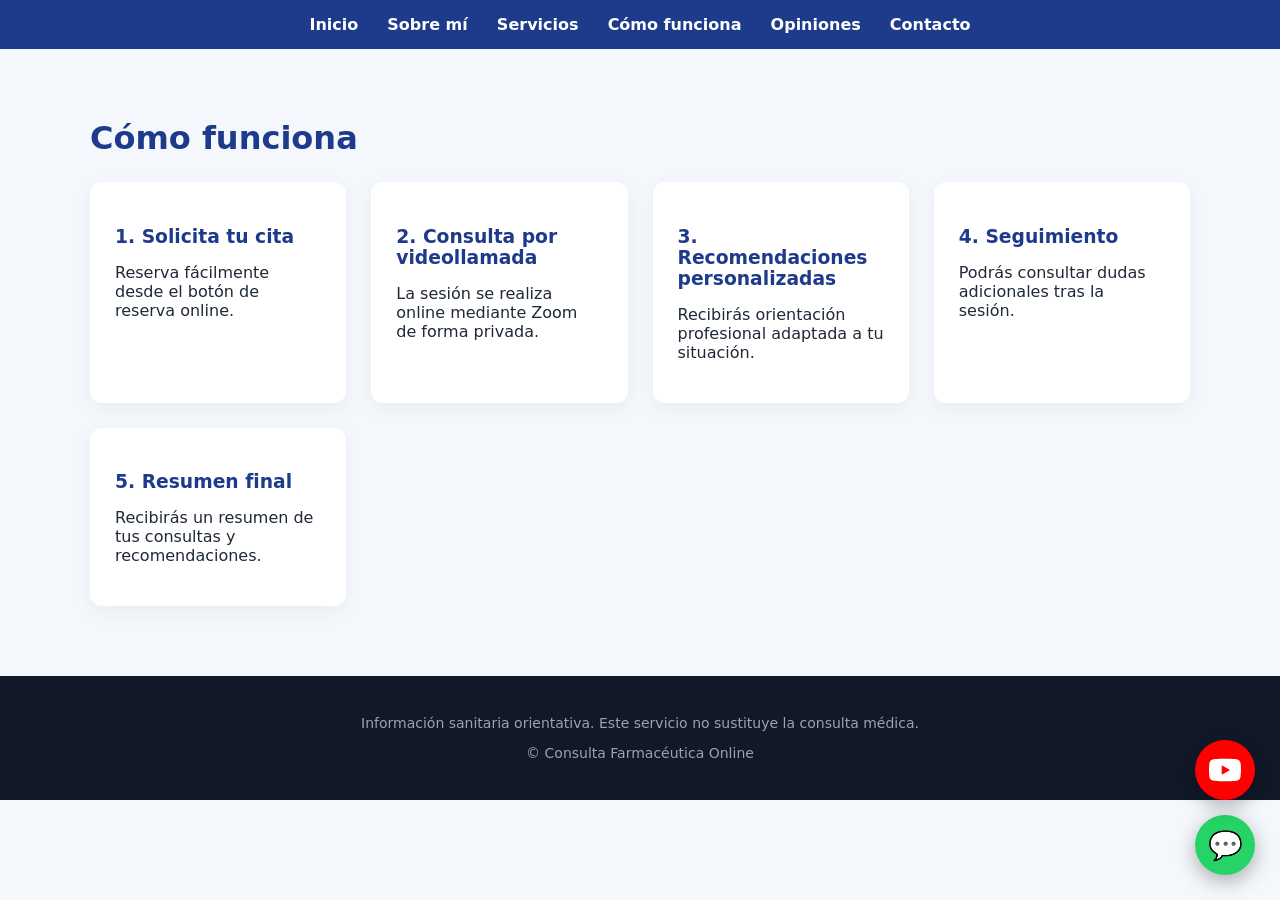
==== como-funciona.html @ 1747aa46 "Update como-funciona.html" ====
<!DOCTYPE html>
<html lang="es">
<head>
<meta charset="UTF-8">
<meta name="viewport" content="width=device-width, initial-scale=1.0">
<title>Cómo funciona | Consulta Farmacéutica Online</title>
<link rel="stylesheet" href="style.css">
</head>
<body>

<nav>
<a href="index.html">Inicio</a>
<a href="sobre-mi.html">Sobre mí</a>
<a href="servicios.html">Servicios</a>
<a href="como-funciona.html">Cómo funciona</a>
<a href="opiniones.html">Opiniones</a>
<a href="contacto.html">Contacto</a>
</nav>

<section id="como-funciona">
<h2>Cómo funciona</h2>
<div class="steps">
<div class="step"><h3>1. Solicita tu cita</h3><p>Reserva fácilmente desde el botón de reserva online.</p></div>
<div class="step"><h3>2. Consulta por videollamada</h3><p>La sesión se realiza online mediante Zoom de forma privada.</p></div>
<div class="step"><h3>3. Recomendaciones personalizadas</h3><p>Recibirás orientación profesional adaptada a tu situación.</p></div>
<div class="step"><h3>4. Seguimiento</h3><p>Podrás consultar dudas adicionales tras la sesión.</p></div>
<div class="step"><h3>5. Resumen final</h3><p>Recibirás un resumen de tus consultas y recomendaciones.</p></div>
</div>
</section>

<a href="https://wa.me/34625144845" class="fab-whatsapp" target="_blank">💬</a>
<a href="https://youtube.com/channel/UCDDb7wsbE4SwzOxpXb_AQJw" class="fab-youtube" target="_blank">
<svg viewBox="0 0 24 24" width="32" height="32" fill="white">
<path d="M23.498 6.186a2.946 2.946 0 0 0-2.072-2.077C19.387 3.5 12 3.5 12 3.5s-7.387 0-9.426.609a2.946 2.946 0 0 0-2.072 2.077C0 8.217 0 12 0 12s0 3.783.502 5.814a2.946 2.946 0 0 0 2.072 2.077C4.613 20.5 12 20.5 12 20.5s7.387 0 9.426-.609a2.946 2.946 0 0 0 2.072-2.077C24 15.783 24 12 24 12s0-3.783-.502-5.814zM9.545 15.568V8.432L15.818 12l-6.273 3.568z"/>
</svg>
</a>

<footer>
<p>Información sanitaria orientativa. Este servicio no sustituye la consulta médica.</p>
<p>© Consulta Farmacéutica Online</p>
</footer>

</body>
</html>
---- style.css ----
/* Reset y fuentes */
body {
    font-family: system-ui,-apple-system,Segoe UI,Roboto,Arial,sans-serif;
    margin: 0;
    background: #f4f7fb;
    color: #1f2937;
}

/* Header / Hero */
header {
    position: relative;
    background: url('images/portada-consulta-farmaceutica.png') center/cover no-repeat;
    height: 600px;
    text-align: center;
    color: white;
}
header h1 {
    font-size: 48px;
    margin-top: 180px;
    text-shadow: 2px 2px 6px rgba(0,0,0,0.6);
}
header p {
    font-size: 20px;
    margin-top: 15px;
    text-shadow: 1px 1px 4px rgba(0,0,0,0.5);
}
.cta {
    margin-top: 25px;
}
button {
    background: white;
    color: #1e3a8a;
    border: none;
    padding: 14px 28px;
    border-radius: 8px;
    font-size: 16px;
    font-weight: 600;
    cursor: pointer;
}
button:hover {background: #2563eb; color:white;}

/* Navegación */
nav {
    text-align: center;
    background: #1e3a8a;
    padding: 15px 0;
}
nav a {
    color: white;
    margin: 0 12px;
    text-decoration: none;
    font-weight: bold;
}
nav a:hover {text-decoration: underline;}

/* Secciones generales */
section {
    max-width: 1100px;
    margin: 70px auto;
    padding: 0 20px;
}
h2 {font-size: 32px; margin-bottom: 25px; color: #1e3a8a;}
h3 {color:#1e3a8a; margin-bottom:10px;}

/* Sobre mí */
.about {
    display: grid;
    grid-template-columns: 1fr 1fr;
    gap: 40px;
    align-items: center;
}
.about img {
    width: 100%;
    border-radius: 14px;
}

/* Servicios */
.services {
    display: grid;
    grid-template-columns: repeat(auto-fit,minmax(240px,1fr));
    gap: 25px;
}
.card {
    background:white;
    padding:25px;
    border-radius:14px;
    box-shadow:0 6px 20px rgba(0,0,0,0.05);
    transition:0.3s;
}
.card:hover {transform:translateY(-4px);}
.card p {margin-bottom:10px;}

/* Cómo funciona */
.steps {
    display:grid;
    grid-template-columns:repeat(auto-fit,minmax(220px,1fr));
    gap:25px;
}
.step {
    background:white;
    padding:25px;
    border-radius:12px;
    box-shadow:0 6px 20px rgba(0,0,0,0.05);
}

/* Opiniones */
.testimonials {
    display:grid;
    grid-template-columns:repeat(auto-fit,minmax(260px,1fr));
    gap:25px;
}
.testimonial {
    background:white;
    padding:25px;
    border-radius:12px;
    box-shadow:0 6px 20px rgba(0,0,0,0.05);
    font-style:italic;
}

/* Contacto */
.contact {
    background:#1e3a8a;
    color:white;
    border-radius:18px;
    padding:50px;
    text-align:center;
}

/* Botones flotantes */
.fab-whatsapp, .fab-youtube {
    position:fixed;
    right:25px;
    display:flex;
    align-items:center;
    justify-content:center;
    box-shadow:0 6px 20px rgba(0,0,0,0.3);
    border-radius:50%;
    text-decoration:none;
    transition:0.3s;
    z-index:200;
}
.fab-whatsapp {
    bottom:25px;
    background:#25d366;
    color:white;
    width:60px;
    height:60px;
    font-size:28px;
}
.fab-youtube {
    bottom:100px;
    background:#FF0000;
    width:60px;
    height:60px;
}
.fab-whatsapp:hover, .fab-youtube:hover {transform:scale(1.15);}

/* Footer */
footer {
    background:#111827;
    color:#9ca3af;
    text-align:center;
    padding:25px;
    font-size:14px;
}
footer a {color:#2c7be5;text-decoration:none;font-weight:bold;}
footer a:hover {text-decoration:underline;}

/* Responsive */
@media(max-width:800px){
    .about {grid-template-columns:1fr;}
    header h1 {font-size:36px; margin-top:140px;}
    header p {font-size:16px;}
    }
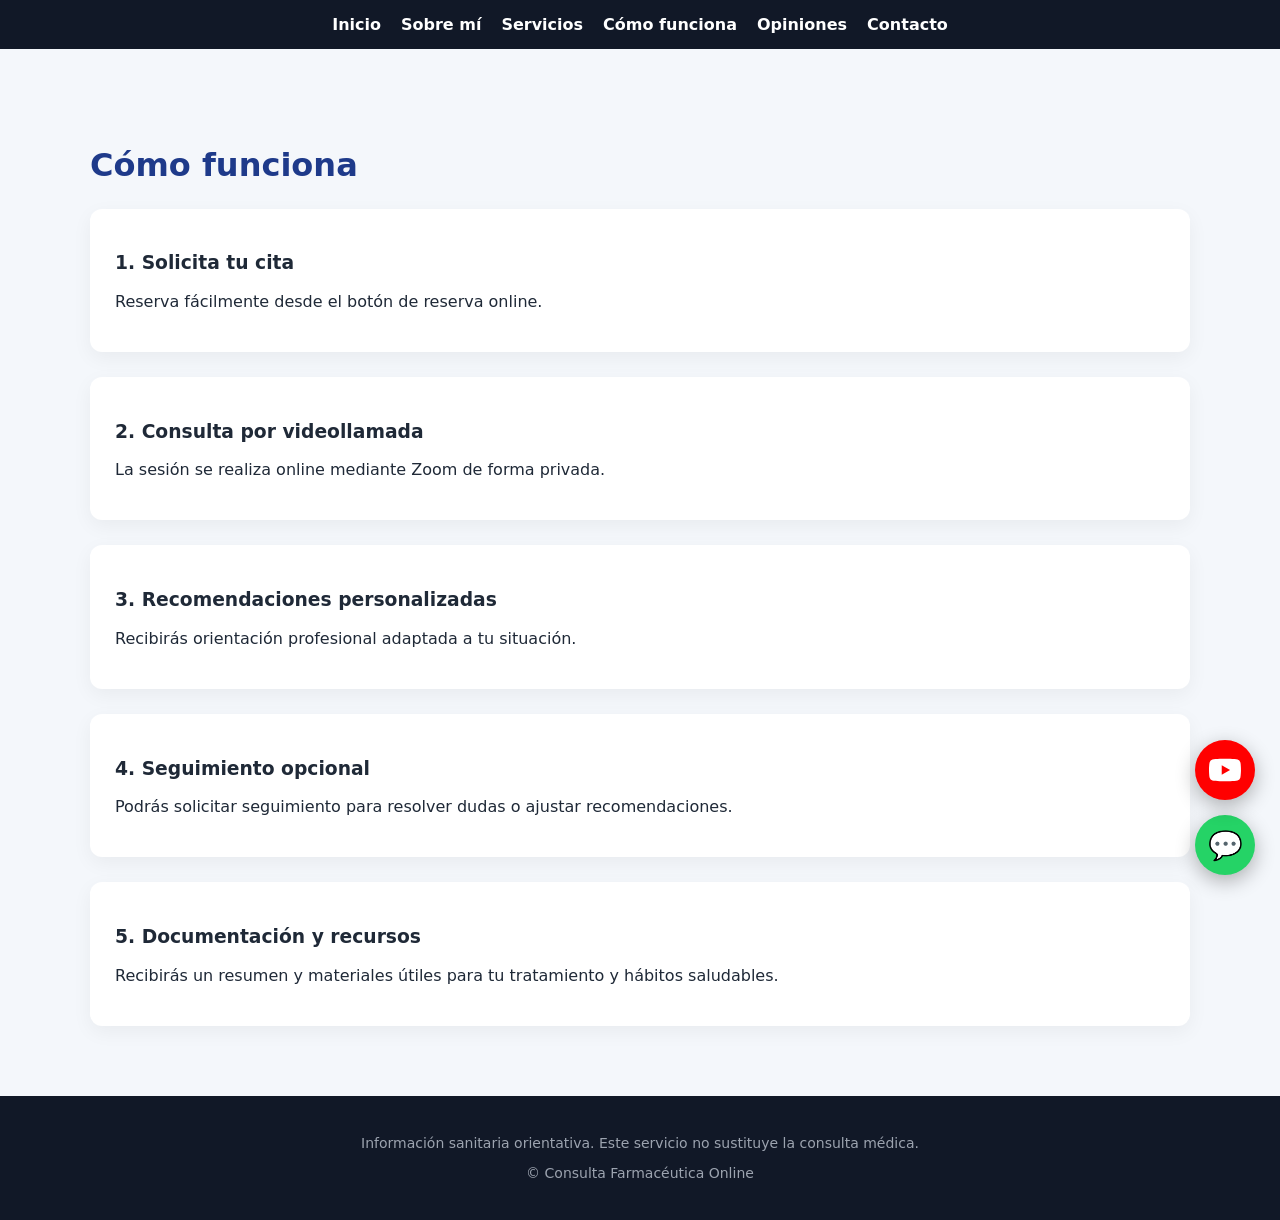
==== commit 0546284d: "Update como-funciona.html" ====
--- a/como-funciona.html
+++ b/como-funciona.html
@@ -20,11 +20,32 @@
 <section id="como-funciona">
 <h2>Cómo funciona</h2>
 <div class="steps">
-<div class="step"><h3>1. Solicita tu cita</h3><p>Reserva fácilmente desde el botón de reserva online.</p></div>
-<div class="step"><h3>2. Consulta por videollamada</h3><p>La sesión se realiza online mediante Zoom de forma privada.</p></div>
-<div class="step"><h3>3. Recomendaciones personalizadas</h3><p>Recibirás orientación profesional adaptada a tu situación.</p></div>
-<div class="step"><h3>4. Seguimiento</h3><p>Podrás consultar dudas adicionales tras la sesión.</p></div>
-<div class="step"><h3>5. Resumen final</h3><p>Recibirás un resumen de tus consultas y recomendaciones.</p></div>
+
+<div class="step">
+<h3>1. Solicita tu cita</h3>
+<p>Reserva fácilmente desde el botón de reserva online.</p>
+</div>
+
+<div class="step">
+<h3>2. Consulta por videollamada</h3>
+<p>La sesión se realiza online mediante Zoom de forma privada.</p>
+</div>
+
+<div class="step">
+<h3>3. Recomendaciones personalizadas</h3>
+<p>Recibirás orientación profesional adaptada a tu situación.</p>
+</div>
+
+<div class="step">
+<h3>4. Seguimiento opcional</h3>
+<p>Podrás solicitar seguimiento para resolver dudas o ajustar recomendaciones.</p>
+</div>
+
+<div class="step">
+<h3>5. Documentación y recursos</h3>
+<p>Recibirás un resumen y materiales útiles para tu tratamiento y hábitos saludables.</p>
+</div>
+
 </div>
 </section>
 
--- a/style.css
+++ b/style.css
@@ -1,174 +1,119 @@
-/* Reset y fuentes */
+/* Estilos globales */
 body {
-    font-family: system-ui,-apple-system,Segoe UI,Roboto,Arial,sans-serif;
-    margin: 0;
-    background: #f4f7fb;
-    color: #1f2937;
+  font-family: system-ui, -apple-system, Segoe UI, Roboto, Arial, sans-serif;
+  margin: 0;
+  background: #f4f7fb;
+  color: #1f2937;
 }
 
-/* Header / Hero */
-header {
-    position: relative;
-    background: url('images/portada-consulta-farmaceutica.png') center/cover no-repeat;
-    height: 600px;
-    text-align: center;
-    color: white;
+/* Hero portada */
+.hero {
+  position: relative;
+  height: 100vh;
+  display: flex;
+  justify-content: center;
+  align-items: center;
+  text-align: center;
+  color: white;
 }
-header h1 {
-    font-size: 48px;
-    margin-top: 180px;
-    text-shadow: 2px 2px 6px rgba(0,0,0,0.6);
+.hero-background {
+  position: absolute;
+  top: 0; left: 0; width: 100%; height: 100%;
+  background: url('images/portada-consulta-farmaceutica.png') center/cover no-repeat;
+  z-index: 1;
+  filter: brightness(0.5);
 }
-header p {
-    font-size: 20px;
-    margin-top: 15px;
-    text-shadow: 1px 1px 4px rgba(0,0,0,0.5);
+.hero-content {
+  position: relative;
+  z-index: 2;
+  max-width: 900px;
+  padding: 20px;
 }
-.cta {
-    margin-top: 25px;
+.hero-content h1 {
+  font-size: 3rem;
+  margin-bottom: 15px;
 }
-button {
-    background: white;
-    color: #1e3a8a;
-    border: none;
-    padding: 14px 28px;
-    border-radius: 8px;
-    font-size: 16px;
-    font-weight: 600;
-    cursor: pointer;
+.hero-content p {
+  font-size: 1.2rem;
+  margin-bottom: 20px;
 }
-button:hover {background: #2563eb; color:white;}
+.hero-content button {
+  background: #1e3a8a;
+  color: white;
+  border: none;
+  padding: 14px 28px;
+  border-radius: 8px;
+  font-size: 16px;
+  font-weight: 600;
+  cursor: pointer;
+}
+.hero-warning {
+  margin-top: 15px;
+  font-size: 0.9rem;
+  opacity: 0.85;
+}
 
 /* Navegación */
 nav {
-    text-align: center;
-    background: #1e3a8a;
-    padding: 15px 0;
+  display: flex;
+  justify-content: center;
+  gap: 20px;
+  padding: 15px;
+  background: #111827;
 }
 nav a {
-    color: white;
-    margin: 0 12px;
-    text-decoration: none;
-    font-weight: bold;
-}
-nav a:hover {text-decoration: underline;}
-
-/* Secciones generales */
-section {
-    max-width: 1100px;
-    margin: 70px auto;
-    padding: 0 20px;
-}
-h2 {font-size: 32px; margin-bottom: 25px; color: #1e3a8a;}
-h3 {color:#1e3a8a; margin-bottom:10px;}
-
-/* Sobre mí */
-.about {
-    display: grid;
-    grid-template-columns: 1fr 1fr;
-    gap: 40px;
-    align-items: center;
-}
-.about img {
-    width: 100%;
-    border-radius: 14px;
+  color: white;
+  text-decoration: none;
+  font-weight: 600;
 }
 
-/* Servicios */
-.services {
-    display: grid;
-    grid-template-columns: repeat(auto-fit,minmax(240px,1fr));
-    gap: 25px;
+/* Secciones */
+section {
+  max-width: 1100px;
+  margin: auto;
+  padding: 70px 20px;
 }
-.card {
-    background:white;
-    padding:25px;
-    border-radius:14px;
-    box-shadow:0 6px 20px rgba(0,0,0,0.05);
-    transition:0.3s;
-}
-.card:hover {transform:translateY(-4px);}
-.card p {margin-bottom:10px;}
+h2 { color: #1e3a8a; font-size: 2rem; margin-bottom: 25px; }
+.about, .services, .steps, .testimonials { display: grid; gap: 25px; }
+.about { grid-template-columns: 1fr 1fr; align-items: center; }
+.services { grid-template-columns: repeat(auto-fit,minmax(240px,1fr)); }
+.card, .step, .testimonial { background: white; padding: 25px; border-radius: 12px; box-shadow: 0 6px 20px rgba(0,0,0,0.05); }
+.card:hover { transform: translateY(-4px); transition: .2s; }
 
-/* Cómo funciona */
-.steps {
-    display:grid;
-    grid-template-columns:repeat(auto-fit,minmax(220px,1fr));
-    gap:25px;
-}
-.step {
-    background:white;
-    padding:25px;
-    border-radius:12px;
-    box-shadow:0 6px 20px rgba(0,0,0,0.05);
-}
-
-/* Opiniones */
-.testimonials {
-    display:grid;
-    grid-template-columns:repeat(auto-fit,minmax(260px,1fr));
-    gap:25px;
-}
-.testimonial {
-    background:white;
-    padding:25px;
-    border-radius:12px;
-    box-shadow:0 6px 20px rgba(0,0,0,0.05);
-    font-style:italic;
-}
-
-/* Contacto */
-.contact {
-    background:#1e3a8a;
-    color:white;
-    border-radius:18px;
-    padding:50px;
-    text-align:center;
-}
+/* Contacto y Footer */
+.contact { background: #1e3a8a; color: white; text-align: center; padding: 50px; border-radius: 18px; }
+footer { background: #111827; color: #9ca3af; text-align: center; padding: 25px; font-size: 14px; }
 
 /* Botones flotantes */
 .fab-whatsapp, .fab-youtube {
-    position:fixed;
-    right:25px;
-    display:flex;
-    align-items:center;
-    justify-content:center;
-    box-shadow:0 6px 20px rgba(0,0,0,0.3);
-    border-radius:50%;
-    text-decoration:none;
-    transition:0.3s;
-    z-index:200;
+  position: fixed;
+  right: 25px;
+  border-radius: 50%;
+  display: flex;
+  align-items: center;
+  justify-content: center;
+  box-shadow: 0 6px 20px rgba(0,0,0,0.3);
+  z-index: 999;
+  text-decoration: none;
 }
 .fab-whatsapp {
-    bottom:25px;
-    background:#25d366;
-    color:white;
-    width:60px;
-    height:60px;
-    font-size:28px;
+  bottom: 25px;
+  background: #25d366;
+  color: white;
+  width: 60px;
+  height: 60px;
+  font-size: 28px;
 }
 .fab-youtube {
-    bottom:100px;
-    background:#FF0000;
-    width:60px;
-    height:60px;
+  bottom: 100px;
+  background: #FF0000;
+  width: 60px;
+  height: 60px;
 }
-.fab-whatsapp:hover, .fab-youtube:hover {transform:scale(1.15);}
-
-/* Footer */
-footer {
-    background:#111827;
-    color:#9ca3af;
-    text-align:center;
-    padding:25px;
-    font-size:14px;
-}
-footer a {color:#2c7be5;text-decoration:none;font-weight:bold;}
-footer a:hover {text-decoration:underline;}
 
 /* Responsive */
 @media(max-width:800px){
-    .about {grid-template-columns:1fr;}
-    header h1 {font-size:36px; margin-top:140px;}
-    header p {font-size:16px;}
-    }
+  .about { grid-template-columns: 1fr; }
+  .hero-content h1 { font-size: 2rem; }
+  .hero-content p { font-size: 1rem; }
+}
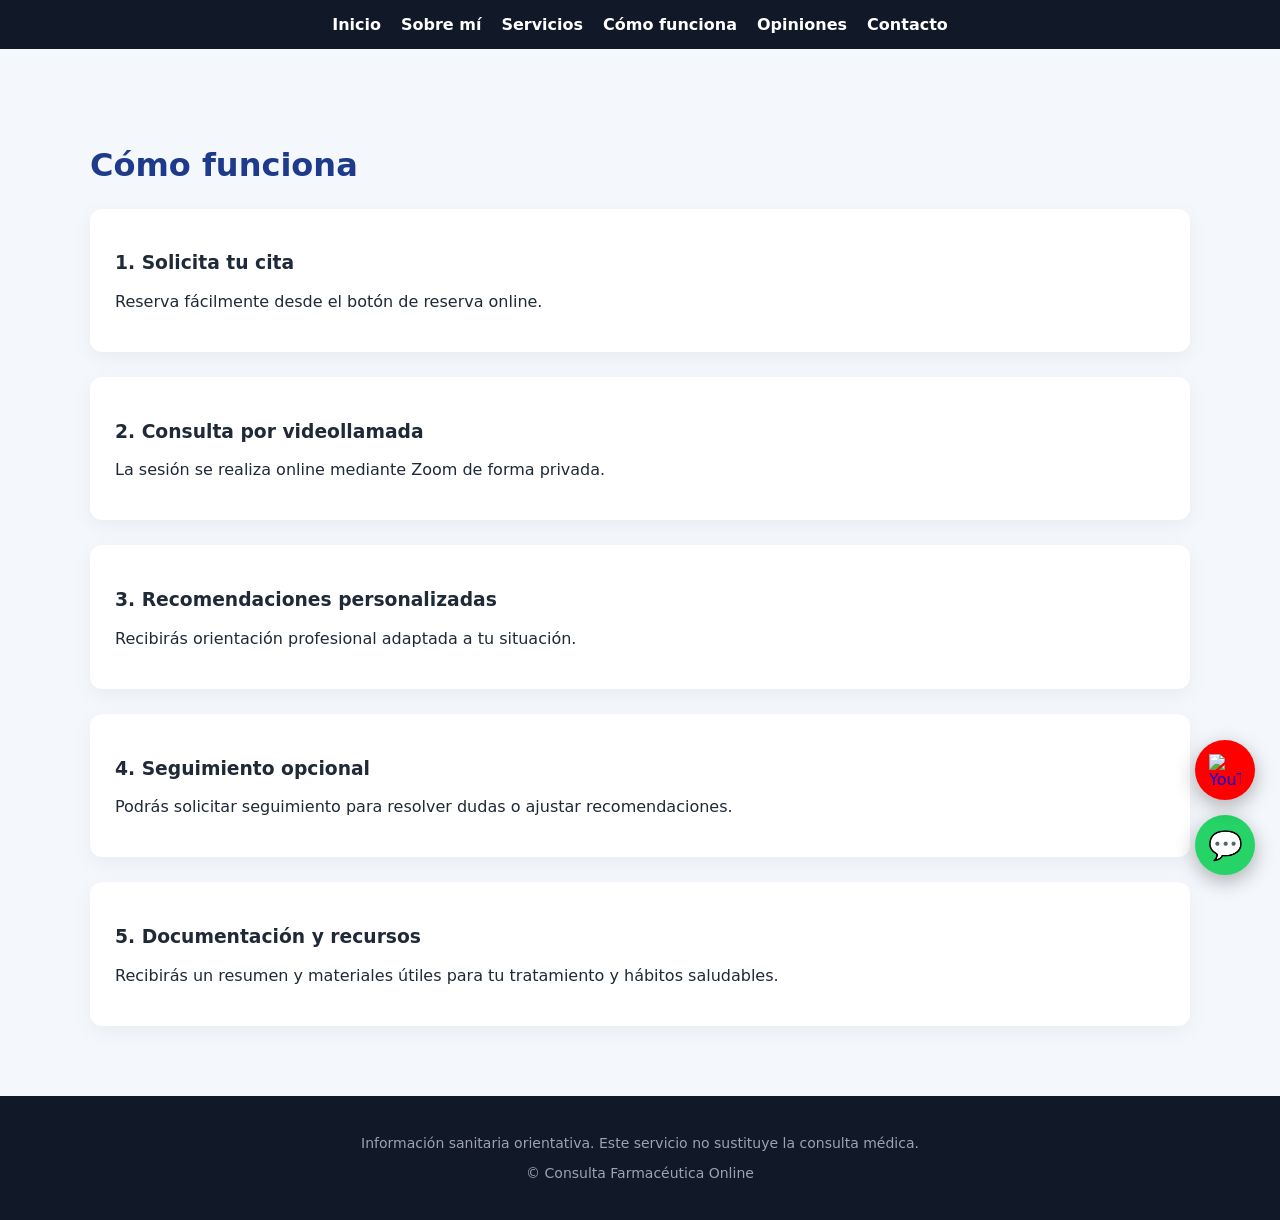
==== commit 589a3feb: "Update como-funciona.html" ====
--- a/como-funciona.html
+++ b/como-funciona.html
@@ -51,9 +51,7 @@
 
 <a href="https://wa.me/34625144845" class="fab-whatsapp" target="_blank">💬</a>
 <a href="https://youtube.com/channel/UCDDb7wsbE4SwzOxpXb_AQJw" class="fab-youtube" target="_blank">
-<svg viewBox="0 0 24 24" width="32" height="32" fill="white">
-<path d="M23.498 6.186a2.946 2.946 0 0 0-2.072-2.077C19.387 3.5 12 3.5 12 3.5s-7.387 0-9.426.609a2.946 2.946 0 0 0-2.072 2.077C0 8.217 0 12 0 12s0 3.783.502 5.814a2.946 2.946 0 0 0 2.072 2.077C4.613 20.5 12 20.5 12 20.5s7.387 0 9.426-.609a2.946 2.946 0 0 0 2.072-2.077C24 15.783 24 12 24 12s0-3.783-.502-5.814zM9.545 15.568V8.432L15.818 12l-6.273 3.568z"/>
-</svg>
+<img src="images/youtube-logo.png" alt="YouTube" style="width:32px;height:32px;">
 </a>
 
 <footer>
--- a/style.css
+++ b/style.css
@@ -1,12 +1,23 @@
-/* Estilos globales */
+/* Reset y estilos globales */
 body {
+  margin: 0;
   font-family: system-ui, -apple-system, Segoe UI, Roboto, Arial, sans-serif;
-  margin: 0;
   background: #f4f7fb;
   color: #1f2937;
 }
+a { text-decoration: none; }
 
-/* Hero portada */
+/* NAV */
+nav {
+  display: flex;
+  justify-content: center;
+  gap: 20px;
+  background: #111827;
+  padding: 15px;
+}
+nav a { color: white; font-weight: 600; }
+
+/* HERO PORTADA */
 .hero {
   position: relative;
   height: 100vh;
@@ -18,25 +29,19 @@
 }
 .hero-background {
   position: absolute;
-  top: 0; left: 0; width: 100%; height: 100%;
+  top:0; left:0; width:100%; height:100%;
   background: url('images/portada-consulta-farmaceutica.png') center/cover no-repeat;
-  z-index: 1;
+  z-index:1;
   filter: brightness(0.5);
 }
 .hero-content {
   position: relative;
-  z-index: 2;
+  z-index:2;
   max-width: 900px;
   padding: 20px;
 }
-.hero-content h1 {
-  font-size: 3rem;
-  margin-bottom: 15px;
-}
-.hero-content p {
-  font-size: 1.2rem;
-  margin-bottom: 20px;
-}
+.hero-content h1 { font-size: 3rem; margin-bottom: 15px; }
+.hero-content p { font-size: 1.2rem; margin-bottom: 20px; }
 .hero-content button {
   background: #1e3a8a;
   color: white;
@@ -47,73 +52,49 @@
   font-weight: 600;
   cursor: pointer;
 }
-.hero-warning {
-  margin-top: 15px;
-  font-size: 0.9rem;
-  opacity: 0.85;
+.hero-warning { margin-top: 15px; font-size: 0.9rem; opacity:0.85; }
+
+/* SECCIONES */
+section { max-width: 1100px; margin:auto; padding:70px 20px; }
+h2 { font-size: 2rem; margin-bottom:25px; color:#1e3a8a; }
+.about, .services, .steps, .testimonials { display:grid; gap:25px; }
+.about { grid-template-columns:1fr 1fr; align-items:center; }
+.services { grid-template-columns: repeat(auto-fit,minmax(240px,1fr)); }
+.card, .step, .testimonial { background:white; padding:25px; border-radius:12px; box-shadow:0 6px 20px rgba(0,0,0,0.05); }
+.card:hover { transform: translateY(-4px); transition:.2s; }
+
+/* CONTACTO Y FOOTER */
+.contact { background:#1e3a8a; color:white; text-align:center; padding:50px; border-radius:18px; }
+footer { background:#111827; color:#9ca3af; text-align:center; padding:25px; font-size:14px; }
+
+/* BOTONES FLOTANTES */
+.fab-whatsapp, .fab-youtube {
+  position:fixed;
+  right:25px;
+  display:flex;
+  align-items:center;
+  justify-content:center;
+  box-shadow:0 6px 20px rgba(0,0,0,0.3);
+  border-radius:50%;
+  z-index:999;
+  text-decoration:none;
+}
+.fab-whatsapp {
+  bottom:25px;
+  background:#25d366;
+  color:white;
+  width:60px; height:60px;
+  font-size:28px;
+}
+.fab-youtube {
+  bottom:100px;
+  background:#FF0000;
+  width:60px; height:60px;
 }
 
-/* Navegación */
-nav {
-  display: flex;
-  justify-content: center;
-  gap: 20px;
-  padding: 15px;
-  background: #111827;
+/* RESPONSIVE */
+@media(max-width:800px){
+  .about { grid-template-columns:1fr; }
+  .hero-content h1 { font-size:2rem; }
+  .hero-content p { font-size:1rem; }
 }
-nav a {
-  color: white;
-  text-decoration: none;
-  font-weight: 600;
-}
-
-/* Secciones */
-section {
-  max-width: 1100px;
-  margin: auto;
-  padding: 70px 20px;
-}
-h2 { color: #1e3a8a; font-size: 2rem; margin-bottom: 25px; }
-.about, .services, .steps, .testimonials { display: grid; gap: 25px; }
-.about { grid-template-columns: 1fr 1fr; align-items: center; }
-.services { grid-template-columns: repeat(auto-fit,minmax(240px,1fr)); }
-.card, .step, .testimonial { background: white; padding: 25px; border-radius: 12px; box-shadow: 0 6px 20px rgba(0,0,0,0.05); }
-.card:hover { transform: translateY(-4px); transition: .2s; }
-
-/* Contacto y Footer */
-.contact { background: #1e3a8a; color: white; text-align: center; padding: 50px; border-radius: 18px; }
-footer { background: #111827; color: #9ca3af; text-align: center; padding: 25px; font-size: 14px; }
-
-/* Botones flotantes */
-.fab-whatsapp, .fab-youtube {
-  position: fixed;
-  right: 25px;
-  border-radius: 50%;
-  display: flex;
-  align-items: center;
-  justify-content: center;
-  box-shadow: 0 6px 20px rgba(0,0,0,0.3);
-  z-index: 999;
-  text-decoration: none;
-}
-.fab-whatsapp {
-  bottom: 25px;
-  background: #25d366;
-  color: white;
-  width: 60px;
-  height: 60px;
-  font-size: 28px;
-}
-.fab-youtube {
-  bottom: 100px;
-  background: #FF0000;
-  width: 60px;
-  height: 60px;
-}
-
-/* Responsive */
-@media(max-width:800px){
-  .about { grid-template-columns: 1fr; }
-  .hero-content h1 { font-size: 2rem; }
-  .hero-content p { font-size: 1rem; }
-}
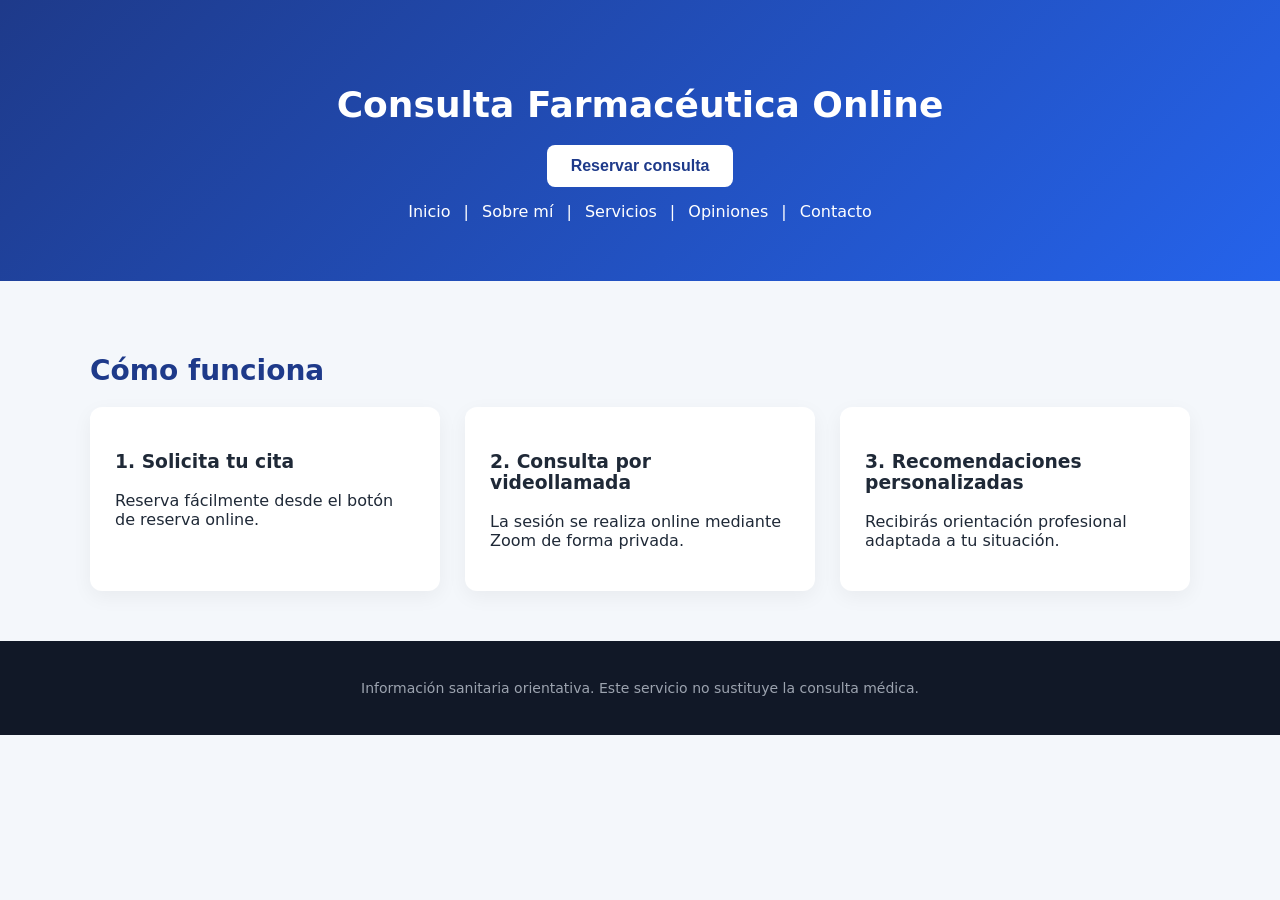
==== commit 16691bb2: "Update como-funciona.html" ====
--- a/como-funciona.html
+++ b/como-funciona.html
@@ -8,55 +8,42 @@
 </head>
 <body>
 
-<nav>
-<a href="index.html">Inicio</a>
-<a href="sobre-mi.html">Sobre mí</a>
-<a href="servicios.html">Servicios</a>
-<a href="como-funciona.html">Cómo funciona</a>
-<a href="opiniones.html">Opiniones</a>
-<a href="contacto.html">Contacto</a>
-</nav>
+<header>
+  <h1>Consulta Farmacéutica Online</h1>
+  <div class="cta">
+    <a href="https://calendly.com/aelipeg/consulta-farmaceutica" target="_blank">
+      <button>Reservar consulta</button>
+    </a>
+  </div>
+  <nav>
+    <a href="index.html">Inicio</a> |
+    <a href="sobre-mi.html">Sobre mí</a> |
+    <a href="servicios.html">Servicios</a> |
+    <a href="opiniones.html">Opiniones</a> |
+    <a href="contacto.html">Contacto</a>
+  </nav>
+</header>
 
-<section id="como-funciona">
+<section>
 <h2>Cómo funciona</h2>
 <div class="steps">
-
-<div class="step">
-<h3>1. Solicita tu cita</h3>
-<p>Reserva fácilmente desde el botón de reserva online.</p>
-</div>
-
-<div class="step">
-<h3>2. Consulta por videollamada</h3>
-<p>La sesión se realiza online mediante Zoom de forma privada.</p>
-</div>
-
-<div class="step">
-<h3>3. Recomendaciones personalizadas</h3>
-<p>Recibirás orientación profesional adaptada a tu situación.</p>
-</div>
-
-<div class="step">
-<h3>4. Seguimiento opcional</h3>
-<p>Podrás solicitar seguimiento para resolver dudas o ajustar recomendaciones.</p>
-</div>
-
-<div class="step">
-<h3>5. Documentación y recursos</h3>
-<p>Recibirás un resumen y materiales útiles para tu tratamiento y hábitos saludables.</p>
-</div>
-
+  <div class="step">
+    <h3>1. Solicita tu cita</h3>
+    <p>Reserva fácilmente desde el botón de reserva online.</p>
+  </div>
+  <div class="step">
+    <h3>2. Consulta por videollamada</h3>
+    <p>La sesión se realiza online mediante Zoom de forma privada.</p>
+  </div>
+  <div class="step">
+    <h3>3. Recomendaciones personalizadas</h3>
+    <p>Recibirás orientación profesional adaptada a tu situación.</p>
+  </div>
 </div>
 </section>
 
-<a href="https://wa.me/34625144845" class="fab-whatsapp" target="_blank">💬</a>
-<a href="https://youtube.com/channel/UCDDb7wsbE4SwzOxpXb_AQJw" class="fab-youtube" target="_blank">
-<img src="images/youtube-logo.png" alt="YouTube" style="width:32px;height:32px;">
-</a>
-
 <footer>
-<p>Información sanitaria orientativa. Este servicio no sustituye la consulta médica.</p>
-<p>© Consulta Farmacéutica Online</p>
+  <p>Información sanitaria orientativa. Este servicio no sustituye la consulta médica.</p>
 </footer>
 
 </body>
--- a/style.css
+++ b/style.css
@@ -1,100 +1,23 @@
-/* Reset y estilos globales */
-body {
-  margin: 0;
-  font-family: system-ui, -apple-system, Segoe UI, Roboto, Arial, sans-serif;
-  background: #f4f7fb;
-  color: #1f2937;
-}
-a { text-decoration: none; }
-
-/* NAV */
-nav {
-  display: flex;
-  justify-content: center;
-  gap: 20px;
-  background: #111827;
-  padding: 15px;
-}
-nav a { color: white; font-weight: 600; }
-
-/* HERO PORTADA */
-.hero {
-  position: relative;
-  height: 100vh;
-  display: flex;
-  justify-content: center;
-  align-items: center;
-  text-align: center;
-  color: white;
-}
-.hero-background {
-  position: absolute;
-  top:0; left:0; width:100%; height:100%;
-  background: url('images/portada-consulta-farmaceutica.png') center/cover no-repeat;
-  z-index:1;
-  filter: brightness(0.5);
-}
-.hero-content {
-  position: relative;
-  z-index:2;
-  max-width: 900px;
-  padding: 20px;
-}
-.hero-content h1 { font-size: 3rem; margin-bottom: 15px; }
-.hero-content p { font-size: 1.2rem; margin-bottom: 20px; }
-.hero-content button {
-  background: #1e3a8a;
-  color: white;
-  border: none;
-  padding: 14px 28px;
-  border-radius: 8px;
-  font-size: 16px;
-  font-weight: 600;
-  cursor: pointer;
-}
-.hero-warning { margin-top: 15px; font-size: 0.9rem; opacity:0.85; }
-
-/* SECCIONES */
-section { max-width: 1100px; margin:auto; padding:70px 20px; }
-h2 { font-size: 2rem; margin-bottom:25px; color:#1e3a8a; }
-.about, .services, .steps, .testimonials { display:grid; gap:25px; }
-.about { grid-template-columns:1fr 1fr; align-items:center; }
-.services { grid-template-columns: repeat(auto-fit,minmax(240px,1fr)); }
-.card, .step, .testimonial { background:white; padding:25px; border-radius:12px; box-shadow:0 6px 20px rgba(0,0,0,0.05); }
-.card:hover { transform: translateY(-4px); transition:.2s; }
-
-/* CONTACTO Y FOOTER */
-.contact { background:#1e3a8a; color:white; text-align:center; padding:50px; border-radius:18px; }
-footer { background:#111827; color:#9ca3af; text-align:center; padding:25px; font-size:14px; }
-
-/* BOTONES FLOTANTES */
-.fab-whatsapp, .fab-youtube {
-  position:fixed;
-  right:25px;
-  display:flex;
-  align-items:center;
-  justify-content:center;
-  box-shadow:0 6px 20px rgba(0,0,0,0.3);
-  border-radius:50%;
-  z-index:999;
-  text-decoration:none;
-}
-.fab-whatsapp {
-  bottom:25px;
-  background:#25d366;
-  color:white;
-  width:60px; height:60px;
-  font-size:28px;
-}
-.fab-youtube {
-  bottom:100px;
-  background:#FF0000;
-  width:60px; height:60px;
-}
-
-/* RESPONSIVE */
-@media(max-width:800px){
-  .about { grid-template-columns:1fr; }
-  .hero-content h1 { font-size:2rem; }
-  .hero-content p { font-size:1rem; }
-}
+body{font-family:system-ui,-apple-system,Segoe UI,Roboto,Arial,sans-serif;margin:0;background:#f4f7fb;color:#1f2937}
+header{background:linear-gradient(135deg,#1e3a8a,#2563eb);color:white;padding:60px 20px;text-align:center}
+header h1{font-size:36px;margin-bottom:10px}
+header p{font-size:16px;opacity:.9}
+.cta{margin-top:20px}
+button{background:white;color:#1e3a8a;border:none;padding:12px 24px;border-radius:8px;font-size:16px;font-weight:600;cursor:pointer}
+nav{margin-top:15px}
+nav a{color:white;text-decoration:none;margin:0 8px}
+section{max-width:1100px;margin:auto;padding:50px 20px}
+h2{font-size:28px;margin-bottom:20px;color:#1e3a8a}
+.about{display:grid;grid-template-columns:1fr 1fr;gap:40px;align-items:center}
+.services-grid{display:grid;grid-template-columns:repeat(auto-fit,minmax(240px,1fr));gap:25px}
+.card{background:white;padding:25px;border-radius:14px;box-shadow:0 8px 25px rgba(0,0,0,0.06);transition:.2s}
+.card:hover{transform:translateY(-4px)}
+.card h3{margin-top:0;color:#1e3a8a}
+.steps{display:grid;grid-template-columns:repeat(auto-fit,minmax(200px,1fr));gap:25px}
+.step{background:white;padding:25px;border-radius:12px;box-shadow:0 6px 20px rgba(0,0,0,0.05)}
+.testimonials{display:grid;grid-template-columns:repeat(auto-fit,minmax(260px,1fr));gap:25px}
+.testimonial{background:white;padding:25px;border-radius:12px;box-shadow:0 6px 20px rgba(0,0,0,0.05);font-style:italic}
+footer{background:#111827;color:#9ca3af;text-align:center;padding:25px;font-size:14px}
+.fab-whatsapp{position:fixed;bottom:25px;right:25px;background:#25d366;color:white;border-radius:50%;width:60px;height:60px;display:flex;align-items:center;justify-content:center;text-decoration:none;font-size:28px;box-shadow:0 6px 20px rgba(0,0,0,0.3)}
+.fab-youtube{position:fixed;bottom:100px;right:25px;background:#FF0000;color:white;border-radius:50%;padding:10px 14px;text-decoration:none;font-size:14px;box-shadow:0 6px 20px rgba(0,0,0,0.3)}
+@media(max-width:800px){.about{grid-template-columns:1fr}}
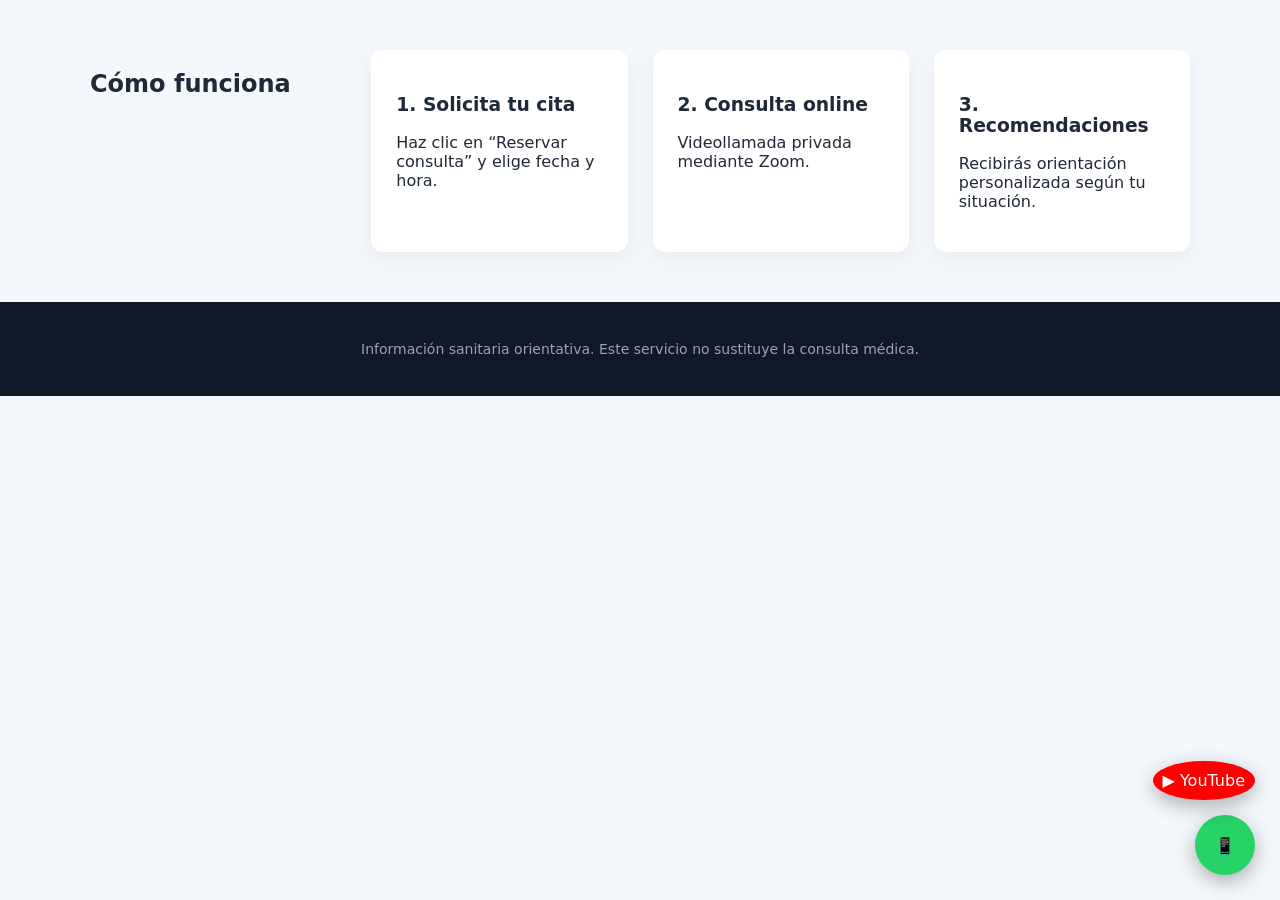
==== commit 84f66826: "Update como-funciona.html" ====
--- a/como-funciona.html
+++ b/como-funciona.html
@@ -3,48 +3,23 @@
 <head>
 <meta charset="UTF-8">
 <meta name="viewport" content="width=device-width, initial-scale=1.0">
-<title>Cómo funciona | Consulta Farmacéutica Online</title>
+<title>Cómo Funciona | Consulta Farmacéutica Online</title>
 <link rel="stylesheet" href="style.css">
 </head>
 <body>
 
-<header>
-  <h1>Consulta Farmacéutica Online</h1>
-  <div class="cta">
-    <a href="https://calendly.com/aelipeg/consulta-farmaceutica" target="_blank">
-      <button>Reservar consulta</button>
-    </a>
-  </div>
-  <nav>
-    <a href="index.html">Inicio</a> |
-    <a href="sobre-mi.html">Sobre mí</a> |
-    <a href="servicios.html">Servicios</a> |
-    <a href="opiniones.html">Opiniones</a> |
-    <a href="contacto.html">Contacto</a>
-  </nav>
-</header>
-
-<section>
+<section class="steps">
 <h2>Cómo funciona</h2>
-<div class="steps">
-  <div class="step">
-    <h3>1. Solicita tu cita</h3>
-    <p>Reserva fácilmente desde el botón de reserva online.</p>
-  </div>
-  <div class="step">
-    <h3>2. Consulta por videollamada</h3>
-    <p>La sesión se realiza online mediante Zoom de forma privada.</p>
-  </div>
-  <div class="step">
-    <h3>3. Recomendaciones personalizadas</h3>
-    <p>Recibirás orientación profesional adaptada a tu situación.</p>
-  </div>
-</div>
+<div class="step"><h3>1. Solicita tu cita</h3><p>Haz clic en “Reservar consulta” y elige fecha y hora.</p></div>
+<div class="step"><h3>2. Consulta online</h3><p>Videollamada privada mediante Zoom.</p></div>
+<div class="step"><h3>3. Recomendaciones</h3><p>Recibirás orientación personalizada según tu situación.</p></div>
 </section>
 
+<a href="https://wa.me/34625144845" class="fab-whatsapp" target="_blank">📱</a>
+<a href="https://youtube.com/channel/UCDDb7wsbE4SwzOxpXb_AQJw" class="fab-youtube" target="_blank">▶ YouTube</a>
+
 <footer>
-  <p>Información sanitaria orientativa. Este servicio no sustituye la consulta médica.</p>
+<p>Información sanitaria orientativa. Este servicio no sustituye la consulta médica.</p>
 </footer>
-
 </body>
 </html>
--- a/style.css
+++ b/style.css
@@ -1,23 +1,33 @@
 body{font-family:system-ui,-apple-system,Segoe UI,Roboto,Arial,sans-serif;margin:0;background:#f4f7fb;color:#1f2937}
-header{background:linear-gradient(135deg,#1e3a8a,#2563eb);color:white;padding:60px 20px;text-align:center}
-header h1{font-size:36px;margin-bottom:10px}
-header p{font-size:16px;opacity:.9}
-.cta{margin-top:20px}
-button{background:white;color:#1e3a8a;border:none;padding:12px 24px;border-radius:8px;font-size:16px;font-weight:600;cursor:pointer}
-nav{margin-top:15px}
-nav a{color:white;text-decoration:none;margin:0 8px}
-section{max-width:1100px;margin:auto;padding:50px 20px}
-h2{font-size:28px;margin-bottom:20px;color:#1e3a8a}
+
+/* Hero */
+.hero{position:relative;text-align:center}
+.hero-img{width:100%;display:block}
+.hero-overlay{position:absolute;top:0;left:0;width:100%;height:100%;background:rgba(0,0,0,0.3)} /* oscurece ligeramente sin tapar imagen */
+.hero-text{position:absolute;top:50%;left:50%;transform:translate(-50%,-50%);color:white;z-index:2;text-align:center;padding:0 20px}
+.hero-text h1{font-size:40px;margin:0;text-shadow:2px 2px 4px rgba(0,0,0,0.6)}
+.hero-text p{font-size:18px;text-shadow:1px 1px 3px rgba(0,0,0,0.6)}
+.hero-text button{margin-top:15px;background:#fff;color:#1e3a8a;border:none;padding:14px 28px;border-radius:8px;font-size:16px;font-weight:600;cursor:pointer;box-shadow:0 4px 12px rgba(0,0,0,0.2)}
+.hero-text button:hover{transform:scale(1.05);transition:0.3s}
+
+/* Contenido */
+.about, .services, .steps, .testimonials, .contact{max-width:1100px;margin:auto;padding:50px}
 .about{display:grid;grid-template-columns:1fr 1fr;gap:40px;align-items:center}
-.services-grid{display:grid;grid-template-columns:repeat(auto-fit,minmax(240px,1fr));gap:25px}
+.services{display:grid;grid-template-columns:repeat(auto-fit,minmax(240px,1fr));gap:25px}
 .card{background:white;padding:25px;border-radius:14px;box-shadow:0 8px 25px rgba(0,0,0,0.06);transition:.2s}
 .card:hover{transform:translateY(-4px)}
-.card h3{margin-top:0;color:#1e3a8a}
 .steps{display:grid;grid-template-columns:repeat(auto-fit,minmax(200px,1fr));gap:25px}
 .step{background:white;padding:25px;border-radius:12px;box-shadow:0 6px 20px rgba(0,0,0,0.05)}
 .testimonials{display:grid;grid-template-columns:repeat(auto-fit,minmax(260px,1fr));gap:25px}
 .testimonial{background:white;padding:25px;border-radius:12px;box-shadow:0 6px 20px rgba(0,0,0,0.05);font-style:italic}
+.contact{background:#1e3a8a;color:white;border-radius:18px;padding:50px;text-align:center}
+.contact a{color:white;text-decoration:underline}
 footer{background:#111827;color:#9ca3af;text-align:center;padding:25px;font-size:14px}
-.fab-whatsapp{position:fixed;bottom:25px;right:25px;background:#25d366;color:white;border-radius:50%;width:60px;height:60px;display:flex;align-items:center;justify-content:center;text-decoration:none;font-size:28px;box-shadow:0 6px 20px rgba(0,0,0,0.3)}
-.fab-youtube{position:fixed;bottom:100px;right:25px;background:#FF0000;color:white;border-radius:50%;padding:10px 14px;text-decoration:none;font-size:14px;box-shadow:0 6px 20px rgba(0,0,0,0.3)}
-@media(max-width:800px){.about{grid-template-columns:1fr}}
+
+/* Botones flotantes */
+.fab-whatsapp{position:fixed;bottom:25px;right:25px;background:#25d366;color:white;border-radius:50%;width:60px;height:60px;display:flex;align-items:center;justify-content:center;text-decoration:none;box-shadow:0 6px 20px rgba(0,0,0,0.3)}
+.fab-whatsapp:hover{transform:scale(1.1)}
+.fab-youtube{position:fixed;bottom:100px;right:25px;background:#FF0000;color:white;border-radius:50%;padding:10px;display:flex;align-items:center;justify-content:center;text-decoration:none;box-shadow:0 6px 20px rgba(0,0,0,0.3)}
+.fab-youtube:hover{transform:scale(1.05)}
+
+@media(max-width:800px){.about{grid-template-columns:1fr}.hero-text h1{font-size:28px}.hero-text p{font-size:16px}}
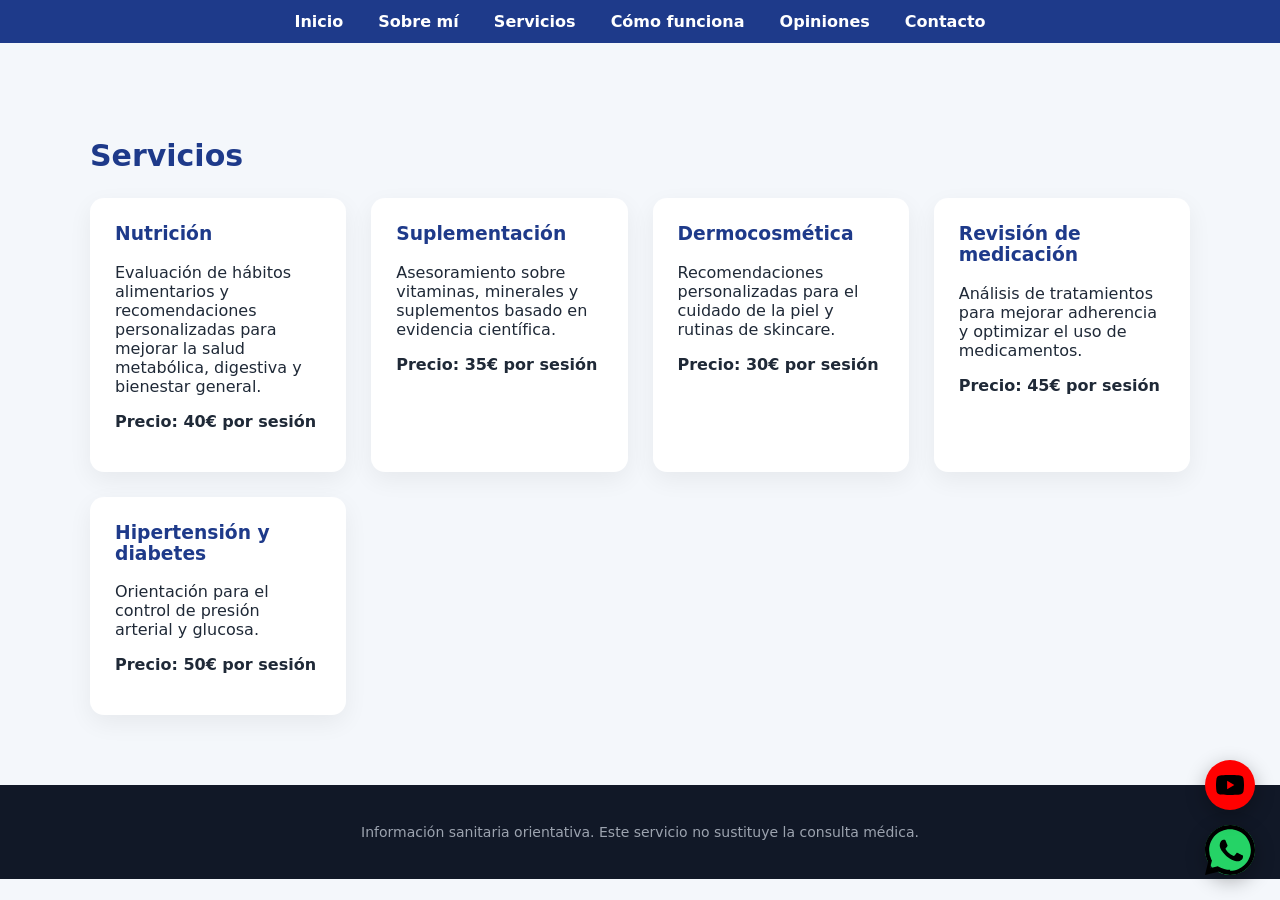
==== commit d5dc6bc1: "Update como-funciona.html" ====
--- a/como-funciona.html
+++ b/como-funciona.html
@@ -3,23 +3,69 @@
 <head>
 <meta charset="UTF-8">
 <meta name="viewport" content="width=device-width, initial-scale=1.0">
-<title>Cómo Funciona | Consulta Farmacéutica Online</title>
+<title>Servicios | Consulta Farmacéutica Online</title>
 <link rel="stylesheet" href="style.css">
 </head>
 <body>
 
-<section class="steps">
-<h2>Cómo funciona</h2>
-<div class="step"><h3>1. Solicita tu cita</h3><p>Haz clic en “Reservar consulta” y elige fecha y hora.</p></div>
-<div class="step"><h3>2. Consulta online</h3><p>Videollamada privada mediante Zoom.</p></div>
-<div class="step"><h3>3. Recomendaciones</h3><p>Recibirás orientación personalizada según tu situación.</p></div>
+<nav>
+  <a href="index.html">Inicio</a>
+  <a href="sobre-mi.html">Sobre mí</a>
+  <a href="servicios.html">Servicios</a>
+  <a href="como-funciona.html">Cómo funciona</a>
+  <a href="opiniones.html">Opiniones</a>
+  <a href="contacto.html">Contacto</a>
+</nav>
+
+<section>
+<h2>Servicios</h2>
+<div class="services">
+
+<div class="card">
+<h3>Nutrición</h3>
+<p>Evaluación de hábitos alimentarios y recomendaciones personalizadas para mejorar la salud metabólica, digestiva y bienestar general.</p>
+<p><strong>Precio: 40€ por sesión</strong></p>
+</div>
+
+<div class="card">
+<h3>Suplementación</h3>
+<p>Asesoramiento sobre vitaminas, minerales y suplementos basado en evidencia científica.</p>
+<p><strong>Precio: 35€ por sesión</strong></p>
+</div>
+
+<div class="card">
+<h3>Dermocosmética</h3>
+<p>Recomendaciones personalizadas para el cuidado de la piel y rutinas de skincare.</p>
+<p><strong>Precio: 30€ por sesión</strong></p>
+</div>
+
+<div class="card">
+<h3>Revisión de medicación</h3>
+<p>Análisis de tratamientos para mejorar adherencia y optimizar el uso de medicamentos.</p>
+<p><strong>Precio: 45€ por sesión</strong></p>
+</div>
+
+<div class="card">
+<h3>Hipertensión y diabetes</h3>
+<p>Orientación para el control de presión arterial y glucosa.</p>
+<p><strong>Precio: 50€ por sesión</strong></p>
+</div>
+
+</div>
 </section>
 
-<a href="https://wa.me/34625144845" class="fab-whatsapp" target="_blank">📱</a>
-<a href="https://youtube.com/channel/UCDDb7wsbE4SwzOxpXb_AQJw" class="fab-youtube" target="_blank">▶ YouTube</a>
+<!-- Botones flotantes -->
+<a href="https://wa.me/34625144845" class="fab-whatsapp" target="_blank">
+<svg xmlns="http://www.w3.org/2000/svg" viewBox="0 0 24 24"><path d="M20.52 3.48A11.79 11.79 0 0012 0C5.37 0 0 5.37 0 12c0 2.12.55 4.1 1.52 5.82L0 24l6.38-1.57A11.92 11.92 0 0012 24c6.63 0 12-5.37 12-12 0-3.17-1.23-6.16-3.48-8.52zm-8.42 18c-1.95 0-3.87-.51-5.55-1.48l-.39-.23-3.79.94.98-3.69-.25-.38A9.935 9.935 0 012 12c0-5.52 4.48-10 10-10s10 4.48 10 10-4.48 10-10 10zm5.47-7.12c-.28-.14-1.64-.81-1.89-.91-.25-.1-.43-.14-.61.14-.18.28-.7.91-.86 1.1-.16.18-.32.2-.59.07-.27-.14-1.14-.42-2.17-1.34-.8-.71-1.34-1.57-1.5-1.84-.16-.28-.02-.43.12-.57.13-.13.28-.32.42-.48.14-.16.18-.28.28-.46.09-.18.05-.35-.03-.49-.08-.14-.61-1.48-.84-2.03-.22-.53-.45-.46-.61-.47-.16-.01-.35-.01-.54-.01s-.49.07-.74.35c-.25.28-.95.93-.95 2.28s.98 2.65 1.12 2.83c.14.18 1.94 2.97 4.7 4.16.66.28 1.17.45 1.57.58.66.22 1.26.19 1.74.12.53-.08 1.64-.67 1.87-1.32.23-.65.23-1.21.16-1.32-.07-.11-.25-.18-.53-.32z"/></svg>
+</a>
+
+<a href="https://youtube.com/channel/UCDDb7wsbE4SwzOxpXb_AQJw" class="fab-youtube" target="_blank">
+<svg xmlns="http://www.w3.org/2000/svg" viewBox="0 0 24 24"><path d="M23.498 6.186a2.969 2.969 0 00-2.09-2.098C19.616 3.5 12 3.5 12 3.5s-7.616 0-9.408.588a2.969 2.969 0 00-2.09 2.098A30.053 30.053 0 000 12a30.053 30.053 0 00.502 5.814 2.969 2.969 0 002.09 2.098c1.792.588 9.408.588 9.408.588s7.616 0 9.408-.588a2.969 2.969 0 002.09-2.098A30.053 30.053 0 0024 12a30.053 30.053 0 00-.502-5.814zM9.545 15.568V8.432l6.182 3.568-6.182 3.568z"/></svg>
+</a>
 
 <footer>
 <p>Información sanitaria orientativa. Este servicio no sustituye la consulta médica.</p>
 </footer>
+
 </body>
 </html>
--- a/style.css
+++ b/style.css
@@ -1,33 +1,216 @@
-body{font-family:system-ui,-apple-system,Segoe UI,Roboto,Arial,sans-serif;margin:0;background:#f4f7fb;color:#1f2937}
-
-/* Hero */
-.hero{position:relative;text-align:center}
-.hero-img{width:100%;display:block}
-.hero-overlay{position:absolute;top:0;left:0;width:100%;height:100%;background:rgba(0,0,0,0.3)} /* oscurece ligeramente sin tapar imagen */
-.hero-text{position:absolute;top:50%;left:50%;transform:translate(-50%,-50%);color:white;z-index:2;text-align:center;padding:0 20px}
-.hero-text h1{font-size:40px;margin:0;text-shadow:2px 2px 4px rgba(0,0,0,0.6)}
-.hero-text p{font-size:18px;text-shadow:1px 1px 3px rgba(0,0,0,0.6)}
-.hero-text button{margin-top:15px;background:#fff;color:#1e3a8a;border:none;padding:14px 28px;border-radius:8px;font-size:16px;font-weight:600;cursor:pointer;box-shadow:0 4px 12px rgba(0,0,0,0.2)}
-.hero-text button:hover{transform:scale(1.05);transition:0.3s}
-
-/* Contenido */
-.about, .services, .steps, .testimonials, .contact{max-width:1100px;margin:auto;padding:50px}
-.about{display:grid;grid-template-columns:1fr 1fr;gap:40px;align-items:center}
-.services{display:grid;grid-template-columns:repeat(auto-fit,minmax(240px,1fr));gap:25px}
-.card{background:white;padding:25px;border-radius:14px;box-shadow:0 8px 25px rgba(0,0,0,0.06);transition:.2s}
-.card:hover{transform:translateY(-4px)}
-.steps{display:grid;grid-template-columns:repeat(auto-fit,minmax(200px,1fr));gap:25px}
-.step{background:white;padding:25px;border-radius:12px;box-shadow:0 6px 20px rgba(0,0,0,0.05)}
-.testimonials{display:grid;grid-template-columns:repeat(auto-fit,minmax(260px,1fr));gap:25px}
-.testimonial{background:white;padding:25px;border-radius:12px;box-shadow:0 6px 20px rgba(0,0,0,0.05);font-style:italic}
-.contact{background:#1e3a8a;color:white;border-radius:18px;padding:50px;text-align:center}
-.contact a{color:white;text-decoration:underline}
-footer{background:#111827;color:#9ca3af;text-align:center;padding:25px;font-size:14px}
+/* style.css completo */
+
+body {
+  font-family: system-ui,-apple-system,Segoe UI,Roboto,Arial,sans-serif;
+  margin: 0;
+  background: #f4f7fb;
+  color: #1f2937;
+}
+
+nav {
+  background: #1e3a8a;
+  text-align: center;
+  padding: 12px 0;
+}
+
+nav a {
+  color: white;
+  margin: 0 15px;
+  text-decoration: none;
+  font-weight: 600;
+  font-size: 16px;
+}
+
+nav a:hover {
+  text-decoration: underline;
+}
+
+header.hero {
+  position: relative;
+  text-align: center;
+  color: white;
+}
+
+header.hero .hero-img {
+  width: 100%;
+  display: block;
+}
+
+header.hero .hero-overlay {
+  position: absolute;
+  top: 0;
+  left: 0;
+  width: 100%;
+  height: 100%;
+}
+
+header.hero .hero-text {
+  position: absolute;
+  top: 50%;
+  left: 50%;
+  transform: translate(-50%, -50%);
+  max-width: 90%;
+}
+
+header.hero h1 {
+  font-size: 40px;
+  margin-bottom: 10px;
+  text-shadow: 2px 2px 4px rgba(0,0,0,0.4);
+}
+
+header.hero p {
+  font-size: 18px;
+  opacity: 0.9;
+  text-shadow: 1px 1px 3px rgba(0,0,0,0.4);
+  margin-bottom: 20px;
+}
+
+button {
+  background: white;
+  color: #1e3a8a;
+  border: none;
+  padding: 14px 28px;
+  border-radius: 8px;
+  font-size: 16px;
+  font-weight: 600;
+  cursor: pointer;
+}
+
+button:hover {
+  transform: scale(1.05);
+}
+
+section {
+  max-width: 1100px;
+  margin: auto;
+  padding: 70px 20px;
+}
+
+h2 {
+  font-size: 30px;
+  margin-bottom: 25px;
+  color: #1e3a8a;
+}
+
+.about {
+  display: grid;
+  grid-template-columns: 1fr 1fr;
+  gap: 40px;
+  align-items: center;
+}
+
+.services {
+  display: grid;
+  grid-template-columns: repeat(auto-fit, minmax(240px, 1fr));
+  gap: 25px;
+}
+
+.card {
+  background: white;
+  padding: 25px;
+  border-radius: 14px;
+  box-shadow: 0 8px 25px rgba(0,0,0,0.06);
+  transition: .2s;
+}
+
+.card:hover {
+  transform: translateY(-4px);
+}
+
+.card h3 {
+  margin-top: 0;
+  color: #1e3a8a;
+}
+
+.steps {
+  display: grid;
+  grid-template-columns: repeat(auto-fit, minmax(200px,1fr));
+  gap: 25px;
+}
+
+.step {
+  background: white;
+  padding: 25px;
+  border-radius: 12px;
+  box-shadow: 0 6px 20px rgba(0,0,0,0.05);
+}
+
+.testimonials {
+  display: grid;
+  grid-template-columns: repeat(auto-fit, minmax(260px,1fr));
+  gap: 25px;
+}
+
+.testimonial {
+  background: white;
+  padding: 25px;
+  border-radius: 12px;
+  box-shadow: 0 6px 20px rgba(0,0,0,0.05);
+  font-style: italic;
+}
+
+.contact {
+  background: #1e3a8a;
+  color: white;
+  border-radius: 18px;
+  padding: 50px;
+  text-align: center;
+}
+
+.contact a {
+  color: white;
+  text-decoration: underline;
+}
+
+footer {
+  background: #111827;
+  color: #9ca3af;
+  text-align: center;
+  padding: 25px;
+  font-size: 14px;
+}
 
 /* Botones flotantes */
-.fab-whatsapp{position:fixed;bottom:25px;right:25px;background:#25d366;color:white;border-radius:50%;width:60px;height:60px;display:flex;align-items:center;justify-content:center;text-decoration:none;box-shadow:0 6px 20px rgba(0,0,0,0.3)}
-.fab-whatsapp:hover{transform:scale(1.1)}
-.fab-youtube{position:fixed;bottom:100px;right:25px;background:#FF0000;color:white;border-radius:50%;padding:10px;display:flex;align-items:center;justify-content:center;text-decoration:none;box-shadow:0 6px 20px rgba(0,0,0,0.3)}
-.fab-youtube:hover{transform:scale(1.05)}
-
-@media(max-width:800px){.about{grid-template-columns:1fr}.hero-text h1{font-size:28px}.hero-text p{font-size:16px}}
+.fab-whatsapp, .fab-youtube {
+  position: fixed;
+  right: 25px;
+  display: flex;
+  align-items: center;
+  justify-content: center;
+  border-radius: 50%;
+  box-shadow: 0 6px 20px rgba(0,0,0,0.3);
+  text-decoration: none;
+  transition: transform 0.2s;
+}
+
+.fab-whatsapp {
+  bottom: 25px;
+  width: 50px;
+  height: 50px;
+  background: #25d366;
+}
+
+.fab-whatsapp:hover {
+  transform: scale(1.1);
+}
+
+.fab-youtube {
+  bottom: 90px;
+  width: 50px;
+  height: 50px;
+  background: #FF0000;
+}
+
+.fab-youtube svg {
+  width: 28px;
+  height: 28px;
+}
+
+.fab-youtube:hover {
+  transform: scale(1.1);
+}
+
+@media(max-width:800px){
+  .about {grid-template-columns:1fr;}
+  nav a {display:block; margin:8px 0;}
+}
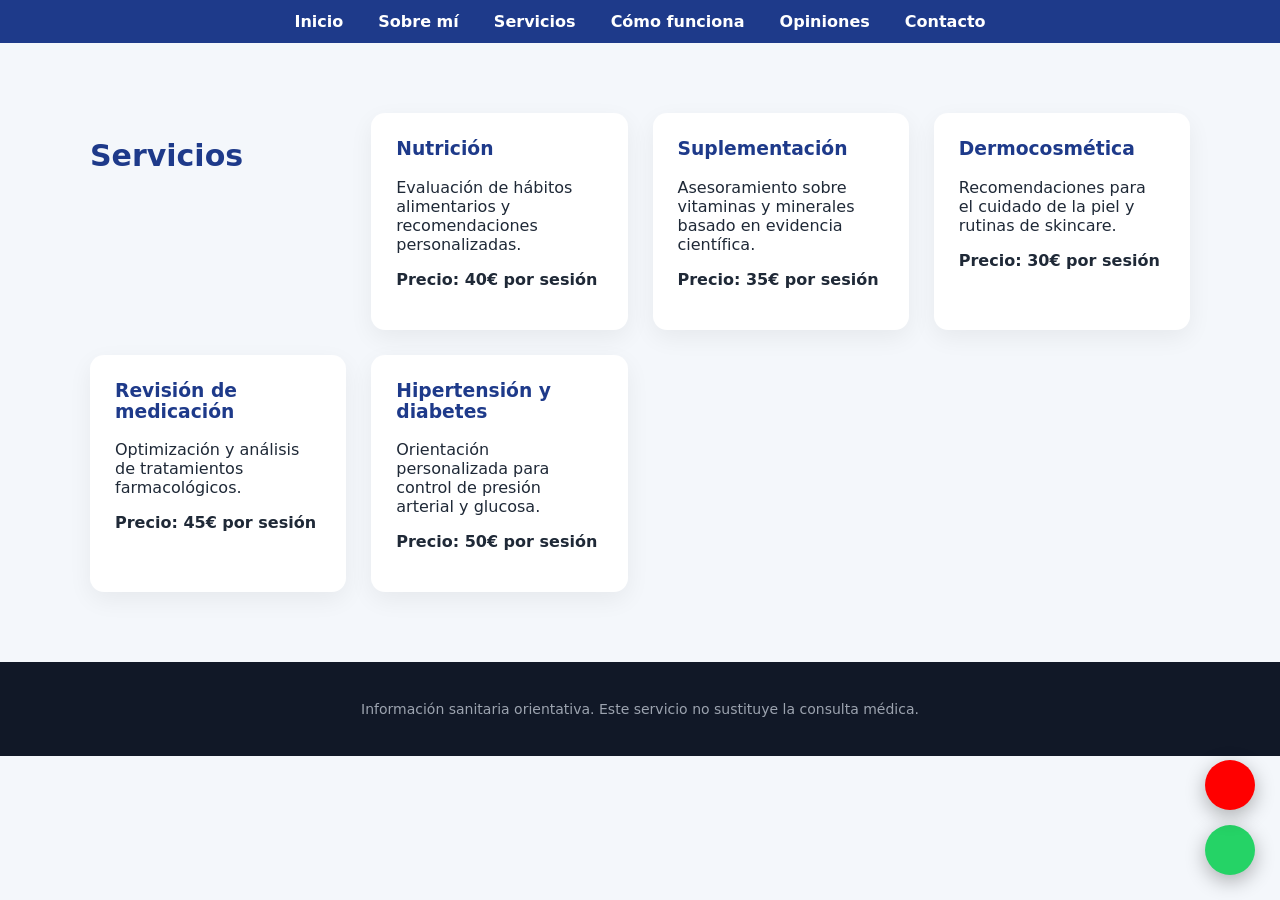
==== commit ba4df1a6: "Update como-funciona.html" ====
--- a/como-funciona.html
+++ b/como-funciona.html
@@ -17,51 +17,38 @@
   <a href="contacto.html">Contacto</a>
 </nav>
 
-<section>
-<h2>Servicios</h2>
-<div class="services">
-
-<div class="card">
-<h3>Nutrición</h3>
-<p>Evaluación de hábitos alimentarios y recomendaciones personalizadas para mejorar la salud metabólica, digestiva y bienestar general.</p>
-<p><strong>Precio: 40€ por sesión</strong></p>
-</div>
-
-<div class="card">
-<h3>Suplementación</h3>
-<p>Asesoramiento sobre vitaminas, minerales y suplementos basado en evidencia científica.</p>
-<p><strong>Precio: 35€ por sesión</strong></p>
-</div>
-
-<div class="card">
-<h3>Dermocosmética</h3>
-<p>Recomendaciones personalizadas para el cuidado de la piel y rutinas de skincare.</p>
-<p><strong>Precio: 30€ por sesión</strong></p>
-</div>
-
-<div class="card">
-<h3>Revisión de medicación</h3>
-<p>Análisis de tratamientos para mejorar adherencia y optimizar el uso de medicamentos.</p>
-<p><strong>Precio: 45€ por sesión</strong></p>
-</div>
-
-<div class="card">
-<h3>Hipertensión y diabetes</h3>
-<p>Orientación para el control de presión arterial y glucosa.</p>
-<p><strong>Precio: 50€ por sesión</strong></p>
-</div>
-
-</div>
+<section class="services">
+  <h2>Servicios</h2>
+  <div class="card">
+    <h3>Nutrición</h3>
+    <p>Evaluación de hábitos alimentarios y recomendaciones personalizadas.</p>
+    <p><strong>Precio: 40€ por sesión</strong></p>
+  </div>
+  <div class="card">
+    <h3>Suplementación</h3>
+    <p>Asesoramiento sobre vitaminas y minerales basado en evidencia científica.</p>
+    <p><strong>Precio: 35€ por sesión</strong></p>
+  </div>
+  <div class="card">
+    <h3>Dermocosmética</h3>
+    <p>Recomendaciones para el cuidado de la piel y rutinas de skincare.</p>
+    <p><strong>Precio: 30€ por sesión</strong></p>
+  </div>
+  <div class="card">
+    <h3>Revisión de medicación</h3>
+    <p>Optimización y análisis de tratamientos farmacológicos.</p>
+    <p><strong>Precio: 45€ por sesión</strong></p>
+  </div>
+  <div class="card">
+    <h3>Hipertensión y diabetes</h3>
+    <p>Orientación personalizada para control de presión arterial y glucosa.</p>
+    <p><strong>Precio: 50€ por sesión</strong></p>
+  </div>
 </section>
 
 <!-- Botones flotantes -->
-<a href="https://wa.me/34625144845" class="fab-whatsapp" target="_blank">
-<svg xmlns="http://www.w3.org/2000/svg" viewBox="0 0 24 24"><path d="M20.52 3.48A11.79 11.79 0 0012 0C5.37 0 0 5.37 0 12c0 2.12.55 4.1 1.52 5.82L0 24l6.38-1.57A11.92 11.92 0 0012 24c6.63 0 12-5.37 12-12 0-3.17-1.23-6.16-3.48-8.52zm-8.42 18c-1.95 0-3.87-.51-5.55-1.48l-.39-.23-3.79.94.98-3.69-.25-.38A9.935 9.935 0 012 12c0-5.52 4.48-10 10-10s10 4.48 10 10-4.48 10-10 10zm5.47-7.12c-.28-.14-1.64-.81-1.89-.91-.25-.1-.43-.14-.61.14-.18.28-.7.91-.86 1.1-.16.18-.32.2-.59.07-.27-.14-1.14-.42-2.17-1.34-.8-.71-1.34-1.57-1.5-1.84-.16-.28-.02-.43.12-.57.13-.13.28-.32.42-.48.14-.16.18-.28.28-.46.09-.18.05-.35-.03-.49-.08-.14-.61-1.48-.84-2.03-.22-.53-.45-.46-.61-.47-.16-.01-.35-.01-.54-.01s-.49.07-.74.35c-.25.28-.95.93-.95 2.28s.98 2.65 1.12 2.83c.14.18 1.94 2.97 4.7 4.16.66.28 1.17.45 1.57.58.66.22 1.26.19 1.74.12.53-.08 1.64-.67 1.87-1.32.23-.65.23-1.21.16-1.32-.07-.11-.25-.18-.53-.32z"/></svg>
-</a>
-
-<a href="https://youtube.com/channel/UCDDb7wsbE4SwzOxpXb_AQJw" class="fab-youtube" target="_blank">
-<svg xmlns="http://www.w3.org/2000/svg" viewBox="0 0 24 24"><path d="M23.498 6.186a2.969 2.969 0 00-2.09-2.098C19.616 3.5 12 3.5 12 3.5s-7.616 0-9.408.588a2.969 2.969 0 00-2.09 2.098A30.053 30.053 0 000 12a30.053 30.053 0 00.502 5.814 2.969 2.969 0 002.09 2.098c1.792.588 9.408.588 9.408.588s7.616 0 9.408-.588a2.969 2.969 0 002.09-2.098A30.053 30.053 0 0024 12a30.053 30.053 0 00-.502-5.814zM9.545 15.568V8.432l6.182 3.568-6.182 3.568z"/></svg>
-</a>
+<a href="https://wa.me/34625144845" class="fab-whatsapp" target="_blank"></a>
+<a href="https://youtube.com/channel/UCDDb7wsbE4SwzOxpXb_AQJw" class="fab-youtube" target="_blank"></a>
 
 <footer>
 <p>Información sanitaria orientativa. Este servicio no sustituye la consulta médica.</p>
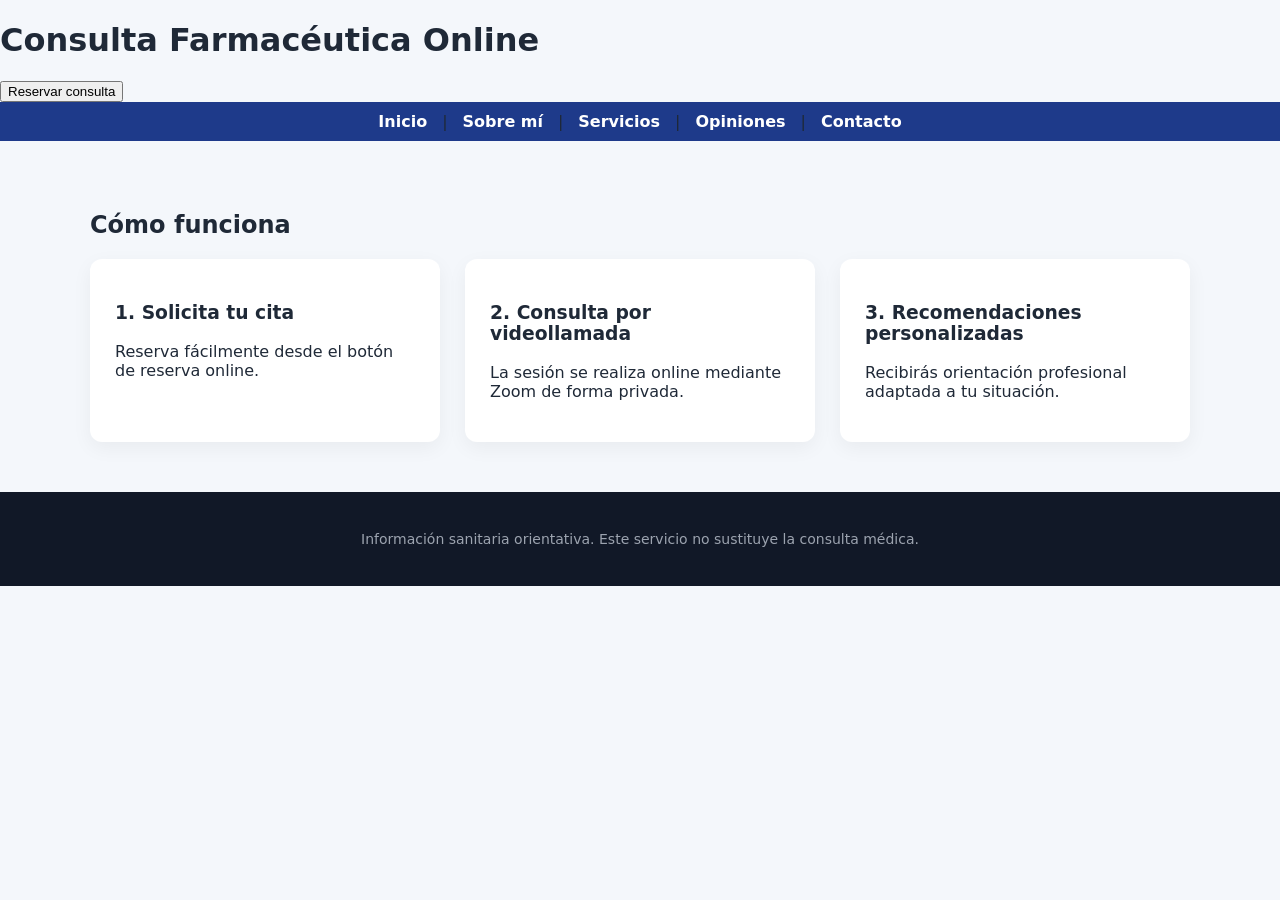
==== commit 921b7cfe: "Update como-funciona.html" ====
--- a/como-funciona.html
+++ b/como-funciona.html
@@ -3,55 +3,47 @@
 <head>
 <meta charset="UTF-8">
 <meta name="viewport" content="width=device-width, initial-scale=1.0">
-<title>Servicios | Consulta Farmacéutica Online</title>
+<title>Cómo funciona | Consulta Farmacéutica Online</title>
 <link rel="stylesheet" href="style.css">
 </head>
 <body>
 
-<nav>
-  <a href="index.html">Inicio</a>
-  <a href="sobre-mi.html">Sobre mí</a>
-  <a href="servicios.html">Servicios</a>
-  <a href="como-funciona.html">Cómo funciona</a>
-  <a href="opiniones.html">Opiniones</a>
-  <a href="contacto.html">Contacto</a>
-</nav>
+<header>
+  <h1>Consulta Farmacéutica Online</h1>
+  <div class="cta">
+    <a href="https://calendly.com/aelipeg/consulta-farmaceutica" target="_blank">
+      <button>Reservar consulta</button>
+    </a>
+  </div>
+  <nav>
+    <a href="index.html">Inicio</a> |
+    <a href="sobre-mi.html">Sobre mí</a> |
+    <a href="servicios.html">Servicios</a> |
+    <a href="opiniones.html">Opiniones</a> |
+    <a href="contacto.html">Contacto</a>
+  </nav>
+</header>
 
-<section class="services">
-  <h2>Servicios</h2>
-  <div class="card">
-    <h3>Nutrición</h3>
-    <p>Evaluación de hábitos alimentarios y recomendaciones personalizadas.</p>
-    <p><strong>Precio: 40€ por sesión</strong></p>
+<section>
+<h2>Cómo funciona</h2>
+<div class="steps">
+  <div class="step">
+    <h3>1. Solicita tu cita</h3>
+    <p>Reserva fácilmente desde el botón de reserva online.</p>
   </div>
-  <div class="card">
-    <h3>Suplementación</h3>
-    <p>Asesoramiento sobre vitaminas y minerales basado en evidencia científica.</p>
-    <p><strong>Precio: 35€ por sesión</strong></p>
+  <div class="step">
+    <h3>2. Consulta por videollamada</h3>
+    <p>La sesión se realiza online mediante Zoom de forma privada.</p>
   </div>
-  <div class="card">
-    <h3>Dermocosmética</h3>
-    <p>Recomendaciones para el cuidado de la piel y rutinas de skincare.</p>
-    <p><strong>Precio: 30€ por sesión</strong></p>
+  <div class="step">
+    <h3>3. Recomendaciones personalizadas</h3>
+    <p>Recibirás orientación profesional adaptada a tu situación.</p>
   </div>
-  <div class="card">
-    <h3>Revisión de medicación</h3>
-    <p>Optimización y análisis de tratamientos farmacológicos.</p>
-    <p><strong>Precio: 45€ por sesión</strong></p>
-  </div>
-  <div class="card">
-    <h3>Hipertensión y diabetes</h3>
-    <p>Orientación personalizada para control de presión arterial y glucosa.</p>
-    <p><strong>Precio: 50€ por sesión</strong></p>
-  </div>
+</div>
 </section>
 
-<!-- Botones flotantes -->
-<a href="https://wa.me/34625144845" class="fab-whatsapp" target="_blank"></a>
-<a href="https://youtube.com/channel/UCDDb7wsbE4SwzOxpXb_AQJw" class="fab-youtube" target="_blank"></a>
-
 <footer>
-<p>Información sanitaria orientativa. Este servicio no sustituye la consulta médica.</p>
+  <p>Información sanitaria orientativa. Este servicio no sustituye la consulta médica.</p>
 </footer>
 
 </body>
--- a/style.css
+++ b/style.css
@@ -1,28 +1,8 @@
-/* style.css completo */
-
 body {
   font-family: system-ui,-apple-system,Segoe UI,Roboto,Arial,sans-serif;
-  margin: 0;
-  background: #f4f7fb;
-  color: #1f2937;
-}
-
-nav {
-  background: #1e3a8a;
-  text-align: center;
-  padding: 12px 0;
-}
-
-nav a {
-  color: white;
-  margin: 0 15px;
-  text-decoration: none;
-  font-weight: 600;
-  font-size: 16px;
-}
-
-nav a:hover {
-  text-decoration: underline;
+  margin:0;
+  background:#f4f7fb;
+  color:#1f2937;
 }
 
 header.hero {
@@ -31,186 +11,177 @@
   color: white;
 }
 
-header.hero .hero-img {
+.hero-img {
   width: 100%;
-  display: block;
+  max-height: 500px;
+  object-fit: cover;
 }
 
-header.hero .hero-overlay {
-  position: absolute;
-  top: 0;
-  left: 0;
-  width: 100%;
-  height: 100%;
-}
-
-header.hero .hero-text {
+.hero-text {
   position: absolute;
   top: 50%;
   left: 50%;
   transform: translate(-50%, -50%);
-  max-width: 90%;
+  text-align: center;
+  background: rgba(0,0,0,0.35);
+  padding: 20px;
+  border-radius: 12px;
 }
 
-header.hero h1 {
-  font-size: 40px;
-  margin-bottom: 10px;
-  text-shadow: 2px 2px 4px rgba(0,0,0,0.4);
+.hero-text h1 {
+  font-size: 36px;
+  margin: 0 0 10px;
 }
 
-header.hero p {
+.hero-text p {
   font-size: 18px;
-  opacity: 0.9;
-  text-shadow: 1px 1px 3px rgba(0,0,0,0.4);
-  margin-bottom: 20px;
+  margin: 0 0 15px;
 }
 
-button {
-  background: white;
-  color: #1e3a8a;
+.hero-text button {
+  background: #2563eb;
+  color: white;
   border: none;
-  padding: 14px 28px;
+  padding: 12px 24px;
   border-radius: 8px;
   font-size: 16px;
-  font-weight: 600;
   cursor: pointer;
 }
 
-button:hover {
-  transform: scale(1.05);
+nav {
+  display:flex;
+  justify-content:center;
+  gap:15px;
+  background:#1e3a8a;
+  padding:10px 0;
+}
+
+nav a {
+  color:white;
+  text-decoration:none;
+  font-weight:bold;
+}
+
+nav a:hover {
+  text-decoration:underline;
 }
 
 section {
-  max-width: 1100px;
-  margin: auto;
-  padding: 70px 20px;
+  max-width:1100px;
+  margin:auto;
+  padding:50px 20px;
 }
 
-h2 {
-  font-size: 30px;
-  margin-bottom: 25px;
-  color: #1e3a8a;
+.about, .services, .steps, .testimonials {
+  display:grid;
+  gap:25px;
 }
 
 .about {
-  display: grid;
   grid-template-columns: 1fr 1fr;
-  gap: 40px;
-  align-items: center;
+  align-items:center;
+}
+
+.about img {
+  width:100%;
+  border-radius:12px;
 }
 
 .services {
-  display: grid;
-  grid-template-columns: repeat(auto-fit, minmax(240px, 1fr));
-  gap: 25px;
+  grid-template-columns: repeat(auto-fit,minmax(240px,1fr));
 }
 
 .card {
-  background: white;
-  padding: 25px;
-  border-radius: 14px;
-  box-shadow: 0 8px 25px rgba(0,0,0,0.06);
-  transition: .2s;
+  background:white;
+  padding:25px;
+  border-radius:14px;
+  box-shadow:0 8px 25px rgba(0,0,0,0.06);
+  transition: transform 0.2s;
 }
 
 .card:hover {
-  transform: translateY(-4px);
+  transform:translateY(-4px);
 }
 
 .card h3 {
-  margin-top: 0;
-  color: #1e3a8a;
+  color:#1e3a8a;
+  margin-top:0;
 }
 
 .steps {
-  display: grid;
-  grid-template-columns: repeat(auto-fit, minmax(200px,1fr));
-  gap: 25px;
+  grid-template-columns: repeat(auto-fit,minmax(200px,1fr));
 }
 
 .step {
-  background: white;
-  padding: 25px;
-  border-radius: 12px;
-  box-shadow: 0 6px 20px rgba(0,0,0,0.05);
+  background:white;
+  padding:25px;
+  border-radius:12px;
+  box-shadow:0 6px 20px rgba(0,0,0,0.05);
 }
 
 .testimonials {
-  display: grid;
-  grid-template-columns: repeat(auto-fit, minmax(260px,1fr));
-  gap: 25px;
+  grid-template-columns: repeat(auto-fit,minmax(260px,1fr));
 }
 
 .testimonial {
-  background: white;
-  padding: 25px;
-  border-radius: 12px;
-  box-shadow: 0 6px 20px rgba(0,0,0,0.05);
-  font-style: italic;
+  background:white;
+  padding:25px;
+  border-radius:12px;
+  box-shadow:0 6px 20px rgba(0,0,0,0.05);
+  font-style:italic;
 }
 
 .contact {
-  background: #1e3a8a;
-  color: white;
-  border-radius: 18px;
-  padding: 50px;
-  text-align: center;
+  background:#1e3a8a;
+  color:white;
+  padding:50px;
+  border-radius:12px;
+  text-align:center;
 }
 
 .contact a {
-  color: white;
-  text-decoration: underline;
+  color:white;
+  text-decoration:underline;
 }
 
 footer {
-  background: #111827;
-  color: #9ca3af;
-  text-align: center;
-  padding: 25px;
-  font-size: 14px;
+  background:#111827;
+  color:#9ca3af;
+  text-align:center;
+  padding:25px;
+  font-size:14px;
 }
 
 /* Botones flotantes */
 .fab-whatsapp, .fab-youtube {
   position: fixed;
   right: 25px;
-  display: flex;
-  align-items: center;
-  justify-content: center;
-  border-radius: 50%;
-  box-shadow: 0 6px 20px rgba(0,0,0,0.3);
-  text-decoration: none;
-  transition: transform 0.2s;
+  border-radius:50%;
+  display:flex;
+  align-items:center;
+  justify-content:center;
+  box-shadow:0 6px 20px rgba(0,0,0,0.3);
+  text-decoration:none;
 }
 
 .fab-whatsapp {
-  bottom: 25px;
-  width: 50px;
-  height: 50px;
-  background: #25d366;
-}
-
-.fab-whatsapp:hover {
-  transform: scale(1.1);
+  bottom:25px;
+  background:#25d366;
+  width:50px;
+  height:50px;
+  font-size:24px;
 }
 
 .fab-youtube {
-  bottom: 90px;
-  width: 50px;
-  height: 50px;
-  background: #FF0000;
-}
-
-.fab-youtube svg {
-  width: 28px;
-  height: 28px;
-}
-
-.fab-youtube:hover {
-  transform: scale(1.1);
+  bottom:90px;
+  background:#FF0000;
+  width:50px;
+  height:50px;
+  font-size:24px;
 }
 
 @media(max-width:800px){
-  .about {grid-template-columns:1fr;}
-  nav a {display:block; margin:8px 0;}
+  .about {
+    grid-template-columns:1fr;
+  }
 }
